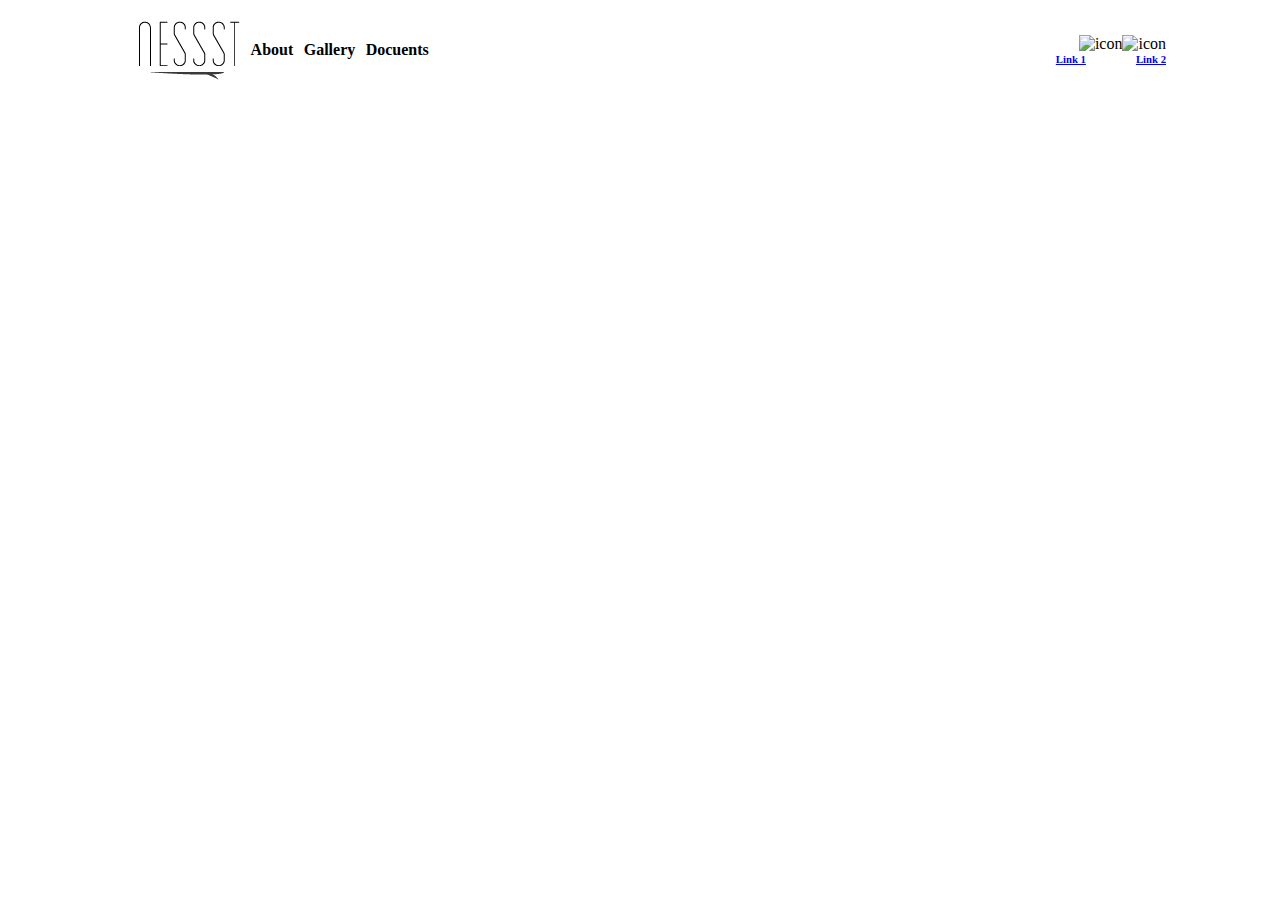
==== index.html @ 623f7c83 "featured picture added" ====
<!DOCTYPE html>
<html lang="en">
<head>
    <meta charset="UTF-8">
    <meta name="viewport" content="width=device-width, initial-scale=1.0">
    <meta http-equiv="X-UA-Compatible" content="ie=edge">
    <title>Project 2</title>
    <link rel="stylesheet" href="stylesheet.css">
    
</head>

<body>
<div class="wrapper">
    <nav>
        <div class="nav">
            <div class="navbar">
                <img src="assets/logo.png" alt="Logo">
                <h4>About</h4>
                <h4>Gallery</h4>
                <h4>Docuents</h4>
            </div>
            <div class="social">
                <div class="icons">
                    <img src="" alt="icon">
                    <img src="" alt="icon">
                </div>
                <div class="sociallinks">
                    <h6 class="links"><a href="#">Link 1</a></h6>
                    <h6 class="links"><a href="#">Link 2</a></h6>
                </div>
            </div>
        </div>
    </nav>

    <!-- End of nav bar-->
    
    <section>
  <img class="feature" src="https://sites.ewu.edu/easternonline/files/2014/10/8023470856_f45ccf8272_k-1024x683.jpg" alt="">
    </section>




    <footer>


    </footer>


</div>
</body>
</html>
---- stylesheet.css ----
* {
    margin: 0;
    background-image: url('https://github.com/zachmeicho/Project-2/blob/master/assets/az_subtle.png?raw=true');
  }
  
  .wrapper {
    width: 90%;
    margin: 0 auto;
  }

  .nav {
    display: flex;
    background-image: url('https://github.com/zachmeicho/Project-2/blob/master/assets/az_subtle.png?raw=true');
    flex-wrap: wrap;
    height: 100px;
    justify-content: space-between;
    align-items: center;
  }

  .social {
      display:flex;
      flex-wrap: wrap;
      width: 300px;
      flex-direction: column;
  }

  .sociallinks {
      display: flex;
      justify-content: flex-end;
  }
  
.icons {
    display:flex;
    justify-content: flex-end;
    margin-right: 50px;
}

  .navbar {
    display: flex;
    justify-content: space-around;
    padding-left: 70px;
    padding-right: 50px;
    width: 300px;
    align-items: center;
  }
  
  
  h6 {
    padding-right: 50px;
  }

  .feature {
    width: 50%;
    display: block;
    margin-left: auto;
    margin-right: auto;
  }
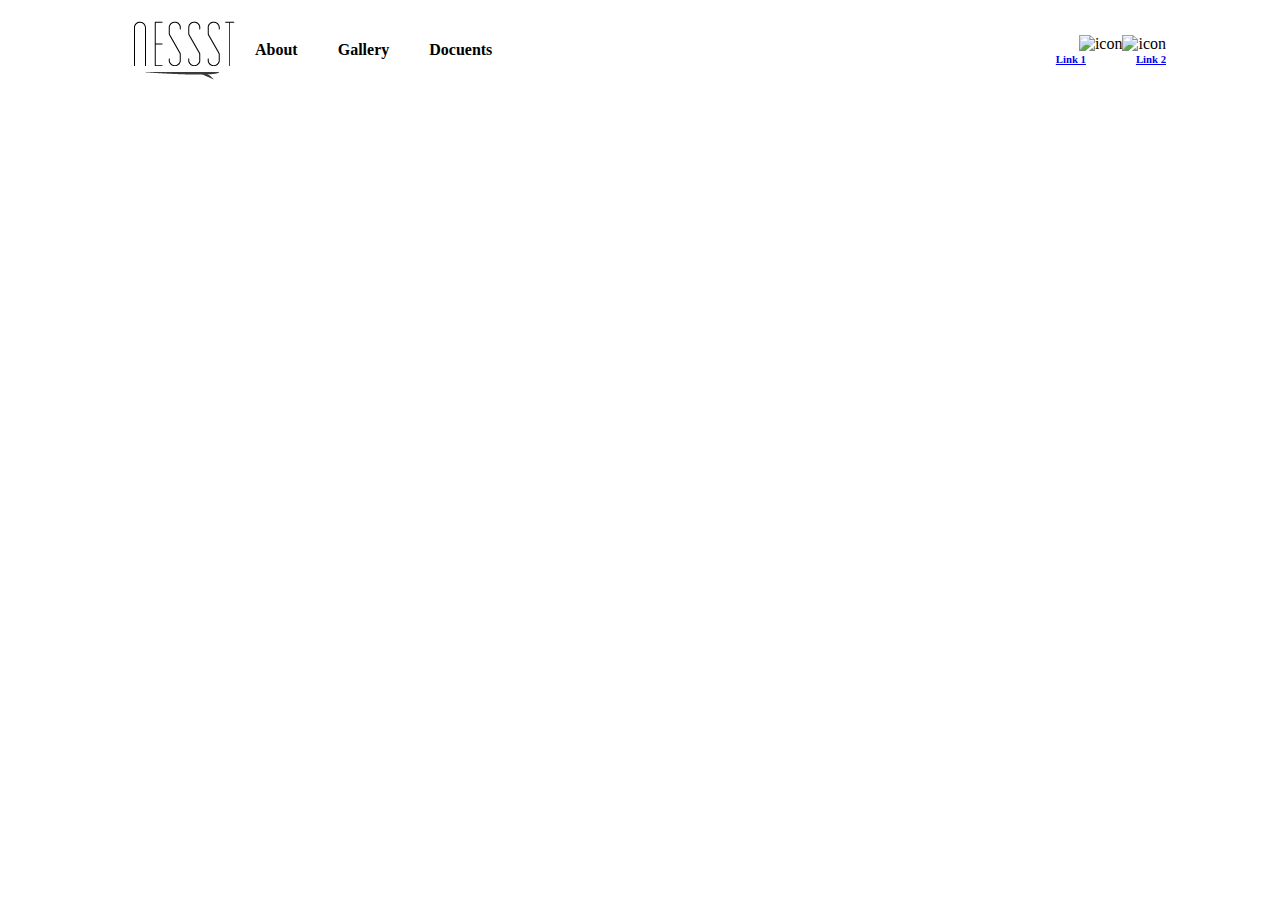
==== commit ad44685e: "with gallery" ====
--- a/index.html
+++ b/index.html
@@ -35,8 +35,38 @@
     <!-- End of nav bar-->
     
     <section>
+
+        <!--section position relative and then put arrows inside at position asolute-->
   <img class="feature" src="https://sites.ewu.edu/easternonline/files/2014/10/8023470856_f45ccf8272_k-1024x683.jpg" alt="">
     </section>
+
+
+    <section class="gallerysection">
+            <div class="gallery">
+              <img class="galleryimg" src="https://sites.ewu.edu/easternonline/files/2014/10/8023470856_f45ccf8272_k-1024x683.jpg" alt="">
+            </div>
+            <div class="gallery">
+              <img class="galleryimg"src="https://sites.ewu.edu/easternonline/files/2014/10/8023470856_f45ccf8272_k-1024x683.jpg" alt="">
+            </div>
+            <div class="gallery">
+              <img class="galleryimg"src="https://sites.ewu.edu/easternonline/files/2014/10/8023470856_f45ccf8272_k-1024x683.jpg" alt="">
+            </div>
+            <div class="gallery">
+              <img class="galleryimg"src="https://sites.ewu.edu/easternonline/files/2014/10/8023470856_f45ccf8272_k-1024x683.jpg" alt="">
+            </div>
+            <div class="gallery">
+              <img class="galleryimg"src="https://sites.ewu.edu/easternonline/files/2014/10/8023470856_f45ccf8272_k-1024x683.jpg" alt="">
+            </div>
+            <div class="gallery">
+              <img class="galleryimg"src="https://sites.ewu.edu/easternonline/files/2014/10/8023470856_f45ccf8272_k-1024x683.jpg" alt="">
+            </div>
+            <div class="gallery">
+              <img class="galleryimg"src="https://sites.ewu.edu/easternonline/files/2014/10/8023470856_f45ccf8272_k-1024x683.jpg" alt="">
+            </div>
+            <div class="gallery">
+              <img class="galleryimg"src="https://sites.ewu.edu/easternonline/files/2014/10/8023470856_f45ccf8272_k-1024x683.jpg" alt="">
+            </div>
+          </section>
 
 
 
--- a/stylesheet.css
+++ b/stylesheet.css
@@ -56,6 +56,24 @@
     margin-right: auto;
   }
   
+  .gallerysection {
+    display: flex;
+    flex-flow: row wrap;
+    justify-content: space-around;
+  }
+  
+  .gallery {
+    width: 20%;
+    margin: 2%
+  }
+  
+  .galleryimg {
+    width: 100%;
+  }
 
+  h4 {
+    text-align: center;
+    margin: 20px;
+  }
   
 
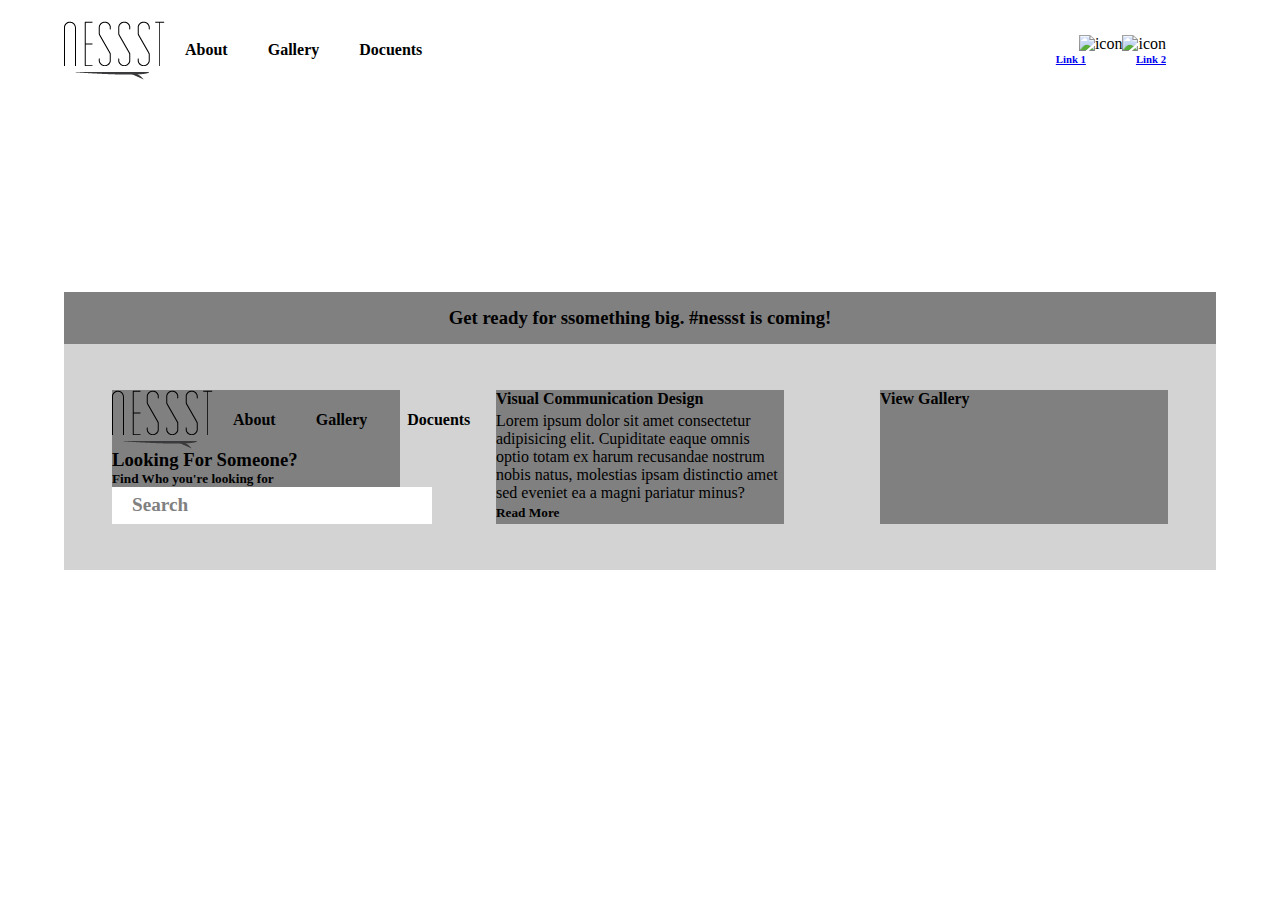
==== commit 191d57ef: "edits" ====
--- a/index.html
+++ b/index.html
@@ -15,9 +15,9 @@
         <div class="nav">
             <div class="navbar">
                 <img src="assets/logo.png" alt="Logo">
-                <h4>About</h4>
-                <h4>Gallery</h4>
-                <h4>Docuents</h4>
+                <h4 class="navcenter">About</h4>
+                <h4 class="navcenter">Gallery</h4>
+                <h4 class="navcenter">Docuents</h4>
             </div>
             <div class="social">
                 <div class="icons">
@@ -42,9 +42,90 @@
 
 
     <section class="gallerysection">
+      <div class="gallery">
+        <img class="galleryimg" src="https://sites.ewu.edu/easternonline/files/2014/10/8023470856_f45ccf8272_k-1024x683.jpg" alt="">
+      </div>
+      <div class="gallery">
+        <img class="galleryimg"src="https://sites.ewu.edu/easternonline/files/2014/10/8023470856_f45ccf8272_k-1024x683.jpg" alt="">
+      </div>
+      <div class="gallery">
+        <img class="galleryimg"src="https://sites.ewu.edu/easternonline/files/2014/10/8023470856_f45ccf8272_k-1024x683.jpg" alt="">
+      </div>
+      <div class="gallery">
+        <img class="galleryimg"src="https://sites.ewu.edu/easternonline/files/2014/10/8023470856_f45ccf8272_k-1024x683.jpg" alt="">
+      </div>
+      <div class="gallery">
+        <img class="galleryimg"src="https://sites.ewu.edu/easternonline/files/2014/10/8023470856_f45ccf8272_k-1024x683.jpg" alt="">
+      </div>
+      <div class="gallery">
+        <img class="galleryimg"src="https://sites.ewu.edu/easternonline/files/2014/10/8023470856_f45ccf8272_k-1024x683.jpg" alt="">
+      </div>
+      <div class="gallery">
+        <img class="galleryimg"src="https://sites.ewu.edu/easternonline/files/2014/10/8023470856_f45ccf8272_k-1024x683.jpg" alt="">
+      </div>
+      <div class="gallery">
+        <img class="galleryimg"src="https://sites.ewu.edu/easternonline/files/2014/10/8023470856_f45ccf8272_k-1024x683.jpg" alt="">
+      </div>
+      <div class="gallery">
+        <img class="galleryimg"src="https://sites.ewu.edu/easternonline/files/2014/10/8023470856_f45ccf8272_k-1024x683.jpg" alt="">
+      </div>
+      <div class="gallery">
+        <img class="galleryimg"src="https://sites.ewu.edu/easternonline/files/2014/10/8023470856_f45ccf8272_k-1024x683.jpg" alt="">
+      </div>
+      <div class="gallery">
+        <img class="galleryimg"src="https://sites.ewu.edu/easternonline/files/2014/10/8023470856_f45ccf8272_k-1024x683.jpg" alt="">
+      </div>
+      <div class="gallery">
+        <img class="galleryimg"src="https://sites.ewu.edu/easternonline/files/2014/10/8023470856_f45ccf8272_k-1024x683.jpg" alt="">
+      </div>
+    </section>
+    
+    
+    <section>
+      <h3 class="footerbanner">Get ready for ssomething big. #nessst is coming!</h3>
+    </section>
+    
+    
+    <footer>
+      <div class="footerthirds">
+        <div class="navbar">
+            <img src="assets/logo.png" alt="Logo">
+            <h4 class="navcenter">About</h4>
+            <h4 class="navcenter">Gallery</h4>
+            <h4 class="navcenter">Docuents</h4>
+        </div>
+        <h3 class="width">Looking For Someone?</h3>
+        <h5>Find Who you're looking for</h5>
+        <div>
+          <h5 class="search">Search</h5>
+        </div>
+        <!-- search bar -->
+      </div>
+      
+      <div class="footerthirds">
+        <h4>Visual Communication Design</h4>
+        <p>Lorem ipsum dolor sit amet consectetur adipisicing elit. Cupiditate eaque omnis optio totam ex harum recusandae nostrum nobis natus, molestias ipsam distinctio amet sed eveniet ea a magni pariatur minus?</p>
+        <h5>Read More</h5>
+      </div>
+      
+      <div class="footerthirds">
+        <h4>View Gallery</h4>
+          <div class="footergallery">       
             <div class="gallery">
-              <img class="galleryimg" src="https://sites.ewu.edu/easternonline/files/2014/10/8023470856_f45ccf8272_k-1024x683.jpg" alt="">
-            </div>
+              <img class="galleryimg"src="https://sites.ewu.edu/easternonline/files/2014/10/8023470856_f45ccf8272_k-1024x683.jpg" alt="">
+            </div>        
+            <div class="gallery">
+              <img class="galleryimg"src="https://sites.ewu.edu/easternonline/files/2014/10/8023470856_f45ccf8272_k-1024x683.jpg" alt="">
+            </div>        
+            <div class="gallery">
+              <img class="galleryimg"src="https://sites.ewu.edu/easternonline/files/2014/10/8023470856_f45ccf8272_k-1024x683.jpg" alt="">
+            </div>        
+            <div class="gallery">
+              <img class="galleryimg"src="https://sites.ewu.edu/easternonline/files/2014/10/8023470856_f45ccf8272_k-1024x683.jpg" alt="">
+            </div>       
+            <div class="gallery">
+              <img class="galleryimg"src="https://sites.ewu.edu/easternonline/files/2014/10/8023470856_f45ccf8272_k-1024x683.jpg" alt="">
+            </div>        
             <div class="gallery">
               <img class="galleryimg"src="https://sites.ewu.edu/easternonline/files/2014/10/8023470856_f45ccf8272_k-1024x683.jpg" alt="">
             </div>
@@ -54,26 +135,8 @@
             <div class="gallery">
               <img class="galleryimg"src="https://sites.ewu.edu/easternonline/files/2014/10/8023470856_f45ccf8272_k-1024x683.jpg" alt="">
             </div>
-            <div class="gallery">
-              <img class="galleryimg"src="https://sites.ewu.edu/easternonline/files/2014/10/8023470856_f45ccf8272_k-1024x683.jpg" alt="">
-            </div>
-            <div class="gallery">
-              <img class="galleryimg"src="https://sites.ewu.edu/easternonline/files/2014/10/8023470856_f45ccf8272_k-1024x683.jpg" alt="">
-            </div>
-            <div class="gallery">
-              <img class="galleryimg"src="https://sites.ewu.edu/easternonline/files/2014/10/8023470856_f45ccf8272_k-1024x683.jpg" alt="">
-            </div>
-            <div class="gallery">
-              <img class="galleryimg"src="https://sites.ewu.edu/easternonline/files/2014/10/8023470856_f45ccf8272_k-1024x683.jpg" alt="">
-            </div>
-          </section>
-
-
-
-
-    <footer>
-
-
+        </div>
+      </div>
     </footer>
 
 
--- a/stylesheet.css
+++ b/stylesheet.css
@@ -71,9 +71,65 @@
     width: 100%;
   }
 
-  h4 {
+  .navcenter {
     text-align: center;
     margin: 20px;
   }
   
-
+  .footerbanner {
+    text-align: center;
+    background-image: url('https://github.com/zachmeicho/Project-2/blob/master/assets/az_subtle.png?raw=true');
+    background-color: grey;
+    background-blend-mode: multiply;
+    margin: 0;
+    padding: 15px 0px;
+    
+  }
+  
+  
+  footer {
+    display: flex;
+    flex-flow: row wrap;
+    justify-content: space-around;
+    background-image: url('https://github.com/zachmeicho/Project-2/blob/master/assets/az_subtle.png?raw=true');
+    background-color: lightgrey;
+    background-blend-mode: multiply;
+  }
+  
+  .footerthirds {
+    display: flex;
+    flex-flow: row wrap;
+    justify-content: flex-start;
+    width: 25%;
+    margin: 4%;
+    background-color: grey;
+  }
+  
+  .footergallery {
+    display: flex;
+    flex-flow: row wrap;
+    justify-content: space-around;
+  }
+  
+  .navbar {
+      display: flex;
+      justify-content: space-around;
+      padding-left: 0px;
+      padding-right: 0px;
+      width: 300px;
+      align-items: center;
+    }
+  
+  .search {
+    font-size: 1.2em;
+    color: grey;
+    height: 30px;
+    width: 300px;
+    padding-top: 7px;
+    padding-left: 20px;
+    background-color: white;
+  }
+  
+  .width {
+    width: 500px;
+  }
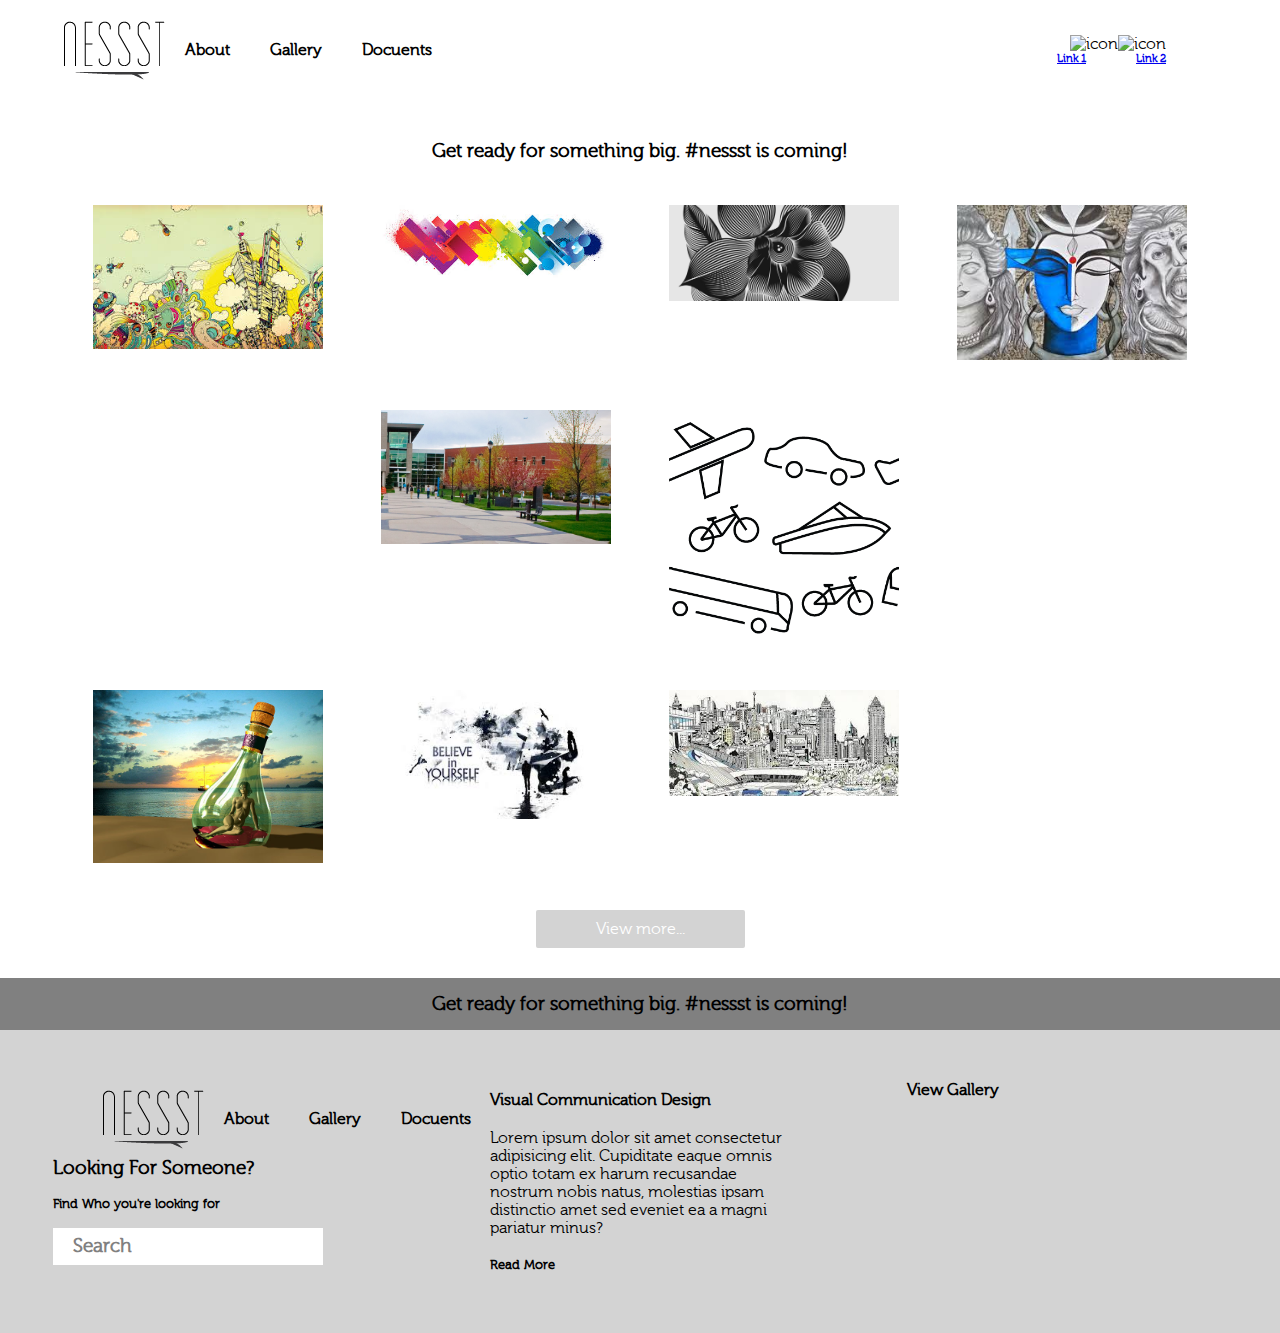
==== commit 937ae912: "added photos" ====
--- a/index.html
+++ b/index.html
@@ -40,62 +40,71 @@
   <img class="feature" src="https://sites.ewu.edu/easternonline/files/2014/10/8023470856_f45ccf8272_k-1024x683.jpg" alt="">
     </section>
 
+    <section>
+        <h3 class="featurebanner">Get ready for something big. #nessst is coming!</h3>
+      </section>
+
+
 
     <section class="gallerysection">
       <div class="gallery">
-        <img class="galleryimg" src="https://sites.ewu.edu/easternonline/files/2014/10/8023470856_f45ccf8272_k-1024x683.jpg" alt="">
+        <img class="galleryimg" src="assets/images.jpeg" alt="">
       </div>
       <div class="gallery">
-        <img class="galleryimg"src="https://sites.ewu.edu/easternonline/files/2014/10/8023470856_f45ccf8272_k-1024x683.jpg" alt="">
+        <img class="galleryimg"src="assets/1.jpeg" alt="">
       </div>
       <div class="gallery">
-        <img class="galleryimg"src="https://sites.ewu.edu/easternonline/files/2014/10/8023470856_f45ccf8272_k-1024x683.jpg" alt="">
+        <img class="galleryimg"src="assets/2.jpg" alt="">
       </div>
       <div class="gallery">
-        <img class="galleryimg"src="https://sites.ewu.edu/easternonline/files/2014/10/8023470856_f45ccf8272_k-1024x683.jpg" alt="">
+        <img class="galleryimg"src="assets/7.jpeg" alt="">
       </div>
       <div class="gallery">
-        <img class="galleryimg"src="https://sites.ewu.edu/easternonline/files/2014/10/8023470856_f45ccf8272_k-1024x683.jpg" alt="">
+        <img class="galleryimg"src="assets/1b.pdf" alt="">
       </div>
       <div class="gallery">
-        <img class="galleryimg"src="https://sites.ewu.edu/easternonline/files/2014/10/8023470856_f45ccf8272_k-1024x683.jpg" alt="">
+        <img class="galleryimg"src="assets/4.jpg" alt="">
       </div>
       <div class="gallery">
-        <img class="galleryimg"src="https://sites.ewu.edu/easternonline/files/2014/10/8023470856_f45ccf8272_k-1024x683.jpg" alt="">
+        <img class="galleryimg"src="assets/1a.png" alt="">
       </div>
       <div class="gallery">
-        <img class="galleryimg"src="https://sites.ewu.edu/easternonline/files/2014/10/8023470856_f45ccf8272_k-1024x683.jpg" alt="">
+        <img class="galleryimg"src="assets/1c.pdf" alt="">
       </div>
       <div class="gallery">
-        <img class="galleryimg"src="https://sites.ewu.edu/easternonline/files/2014/10/8023470856_f45ccf8272_k-1024x683.jpg" alt="">
+        <img class="galleryimg"src="assets/9.jpg" alt="">
       </div>
       <div class="gallery">
-        <img class="galleryimg"src="https://sites.ewu.edu/easternonline/files/2014/10/8023470856_f45ccf8272_k-1024x683.jpg" alt="">
+        <img class="galleryimg"src="assets/6.jpeg" alt="">
       </div>
       <div class="gallery">
-        <img class="galleryimg"src="https://sites.ewu.edu/easternonline/files/2014/10/8023470856_f45ccf8272_k-1024x683.jpg" alt="">
+        <img class="galleryimg"src="assets/8.jpeg" alt="">
       </div>
       <div class="gallery">
-        <img class="galleryimg"src="https://sites.ewu.edu/easternonline/files/2014/10/8023470856_f45ccf8272_k-1024x683.jpg" alt="">
+        <img class="galleryimg"src="assets/1e.jpg" alt="">
       </div>
     </section>
-    
-    
+  </div>
+
+  <div class="centerbutton">
+  <a class="button" href="#">View more...</a>
+  </div>
+
     <section>
-      <h3 class="footerbanner">Get ready for ssomething big. #nessst is coming!</h3>
+      <h3 class="footerbanner">Get ready for something big. #nessst is coming!</h3>
     </section>
     
     
     <footer>
       <div class="footerthirds">
-        <div class="navbar">
-            <img src="assets/logo.png" alt="Logo">
-            <h4 class="navcenter">About</h4>
-            <h4 class="navcenter">Gallery</h4>
-            <h4 class="navcenter">Docuents</h4>
+        <div class="greybackground footernavbar">
+            <img src="assets/logo.png" alt="Logo" class="greybackground">
+            <h4 class="navcenter greybackground">About</h4>
+            <h4 class="navcenter greybackground">Gallery</h4>
+            <h4 class="navcenter greybackground">Docuents</h4>
         </div>
-        <h3 class="width">Looking For Someone?</h3>
-        <h5>Find Who you're looking for</h5>
+        <h3 class="width greybackground" >Looking For Someone?</h3>
+        <h5 class="greybackground">Find Who you're looking for</h5>
         <div>
           <h5 class="search">Search</h5>
         </div>
@@ -103,42 +112,42 @@
       </div>
       
       <div class="footerthirds">
-        <h4>Visual Communication Design</h4>
-        <p>Lorem ipsum dolor sit amet consectetur adipisicing elit. Cupiditate eaque omnis optio totam ex harum recusandae nostrum nobis natus, molestias ipsam distinctio amet sed eveniet ea a magni pariatur minus?</p>
-        <h5>Read More</h5>
+        <h4 class="greybackground footerspace">Visual Communication Design</h4>
+        <p class="greybackground footerspace">Lorem ipsum dolor sit amet consectetur adipisicing elit. Cupiditate eaque omnis optio totam ex harum recusandae nostrum nobis natus, molestias ipsam distinctio amet sed eveniet ea a magni pariatur minus?</p>
+        <h5 class="greybackground footerspace">Read More</h5>
       </div>
       
       <div class="footerthirds">
-        <h4>View Gallery</h4>
-          <div class="footergallery">       
-            <div class="gallery">
+        <h4 class="greybackground">View Gallery</h4>
+          <div class="footergallery greybackground">       
+            <div class="gallery greybackground">
               <img class="galleryimg"src="https://sites.ewu.edu/easternonline/files/2014/10/8023470856_f45ccf8272_k-1024x683.jpg" alt="">
             </div>        
-            <div class="gallery">
+            <div class="gallery greybackground">
               <img class="galleryimg"src="https://sites.ewu.edu/easternonline/files/2014/10/8023470856_f45ccf8272_k-1024x683.jpg" alt="">
             </div>        
-            <div class="gallery">
+            <div class="gallery greybackground">
               <img class="galleryimg"src="https://sites.ewu.edu/easternonline/files/2014/10/8023470856_f45ccf8272_k-1024x683.jpg" alt="">
             </div>        
-            <div class="gallery">
+            <div class="gallery greybackground">
               <img class="galleryimg"src="https://sites.ewu.edu/easternonline/files/2014/10/8023470856_f45ccf8272_k-1024x683.jpg" alt="">
             </div>       
-            <div class="gallery">
+            <div class="gallery greybackground">
               <img class="galleryimg"src="https://sites.ewu.edu/easternonline/files/2014/10/8023470856_f45ccf8272_k-1024x683.jpg" alt="">
             </div>        
-            <div class="gallery">
+            <div class="gallery greybackground">
               <img class="galleryimg"src="https://sites.ewu.edu/easternonline/files/2014/10/8023470856_f45ccf8272_k-1024x683.jpg" alt="">
             </div>
-            <div class="gallery">
+            <div class="gallery greybackground">
               <img class="galleryimg"src="https://sites.ewu.edu/easternonline/files/2014/10/8023470856_f45ccf8272_k-1024x683.jpg" alt="">
             </div>
-            <div class="gallery">
+            <div class="gallery greybackground">
               <img class="galleryimg"src="https://sites.ewu.edu/easternonline/files/2014/10/8023470856_f45ccf8272_k-1024x683.jpg" alt="">
             </div>
         </div>
       </div>
     </footer>
-
+    
 
 </div>
 </body>
--- a/stylesheet.css
+++ b/stylesheet.css
@@ -1,7 +1,17 @@
 * {
     margin: 0;
     background-image: url('https://github.com/zachmeicho/Project-2/blob/master/assets/az_subtle.png?raw=true');
-  }
+    font-family: 'Museo', serif;
+  }
+
+  @font-face {
+    font-family: 'Museo';
+    src: url("assets/fonts/museo/museo-300-webfont.eot");
+    src: 
+    url("assets/museo/museo-300-webfont.woff") format("woff"),
+    url("assets/museo/museo-300-webfont.ttf") format("truetype"),
+    url("assets/museo/museo-300-webfont.svg#filename") format("svg");
+    }
   
   .wrapper {
     width: 90%;
@@ -40,10 +50,9 @@
     justify-content: space-around;
     padding-left: 70px;
     padding-right: 50px;
-    width: 300px;
+    width: 500px;
     align-items: center;
   }
-  
   
   h6 {
     padding-right: 50px;
@@ -55,6 +64,12 @@
     margin-left: auto;
     margin-right: auto;
   }
+
+  .featurebanner {
+    text-align: center;
+    margin-top: 40px;
+    margin-bottom: 20px;
+  }
   
   .gallerysection {
     display: flex;
@@ -76,6 +91,42 @@
     margin: 20px;
   }
   
+  .gallerysection {
+    display: flex;
+    flex-flow: row wrap;
+    justify-content: space-around;
+  }
+  
+  .galleryimg {
+    width: 100%;
+  }
+  
+  .gallery {
+    width: 20%;
+    margin: 2%;
+  }
+
+  .button {
+    background-image: url('https://github.com/zachmeicho/Project-2/blob/master/assets/az_subtle.png?raw=true');
+    background-color: lightgrey;
+    background-blend-mode: multiply;
+    padding: 10px 60px;
+    text-align: center;
+    text-decoration: none;
+    color: white;
+    border-radius: 2px;
+  }
+  
+  .button:hover {
+    color: black;
+  }
+
+  .centerbutton {
+    text-align: center;
+    margin-top: 30px;
+    margin-bottom:40px;
+  }
+  
   .footerbanner {
     text-align: center;
     background-image: url('https://github.com/zachmeicho/Project-2/blob/master/assets/az_subtle.png?raw=true');
@@ -102,7 +153,9 @@
     justify-content: flex-start;
     width: 25%;
     margin: 4%;
-    background-color: grey;
+    background-image: url('https://github.com/zachmeicho/Project-2/blob/master/assets/az_subtle.png?raw=true');
+    background-color: lightgrey;
+    background-blend-mode: multiply;
   }
   
   .footergallery {
@@ -124,7 +177,7 @@
     font-size: 1.2em;
     color: grey;
     height: 30px;
-    width: 300px;
+    width: 250px;
     padding-top: 7px;
     padding-left: 20px;
     background-color: white;
@@ -133,3 +186,23 @@
   .width {
     width: 500px;
   }
+
+  .greybackground {
+    background-image: url('https://github.com/zachmeicho/Project-2/blob/master/assets/az_subtle.png?raw=true');
+    background-color: lightgrey;
+    background-blend-mode: multiply;
+  }
+
+  .footernavbar {
+    margin-left: 50px;
+    display: flex;
+    justify-content: space-around;
+    padding-left: 0px;
+    padding-right: 0px;
+    width: 210px;
+    align-items: center;
+  }
+
+  .footerspace {
+    margin: 10px 10px;
+  }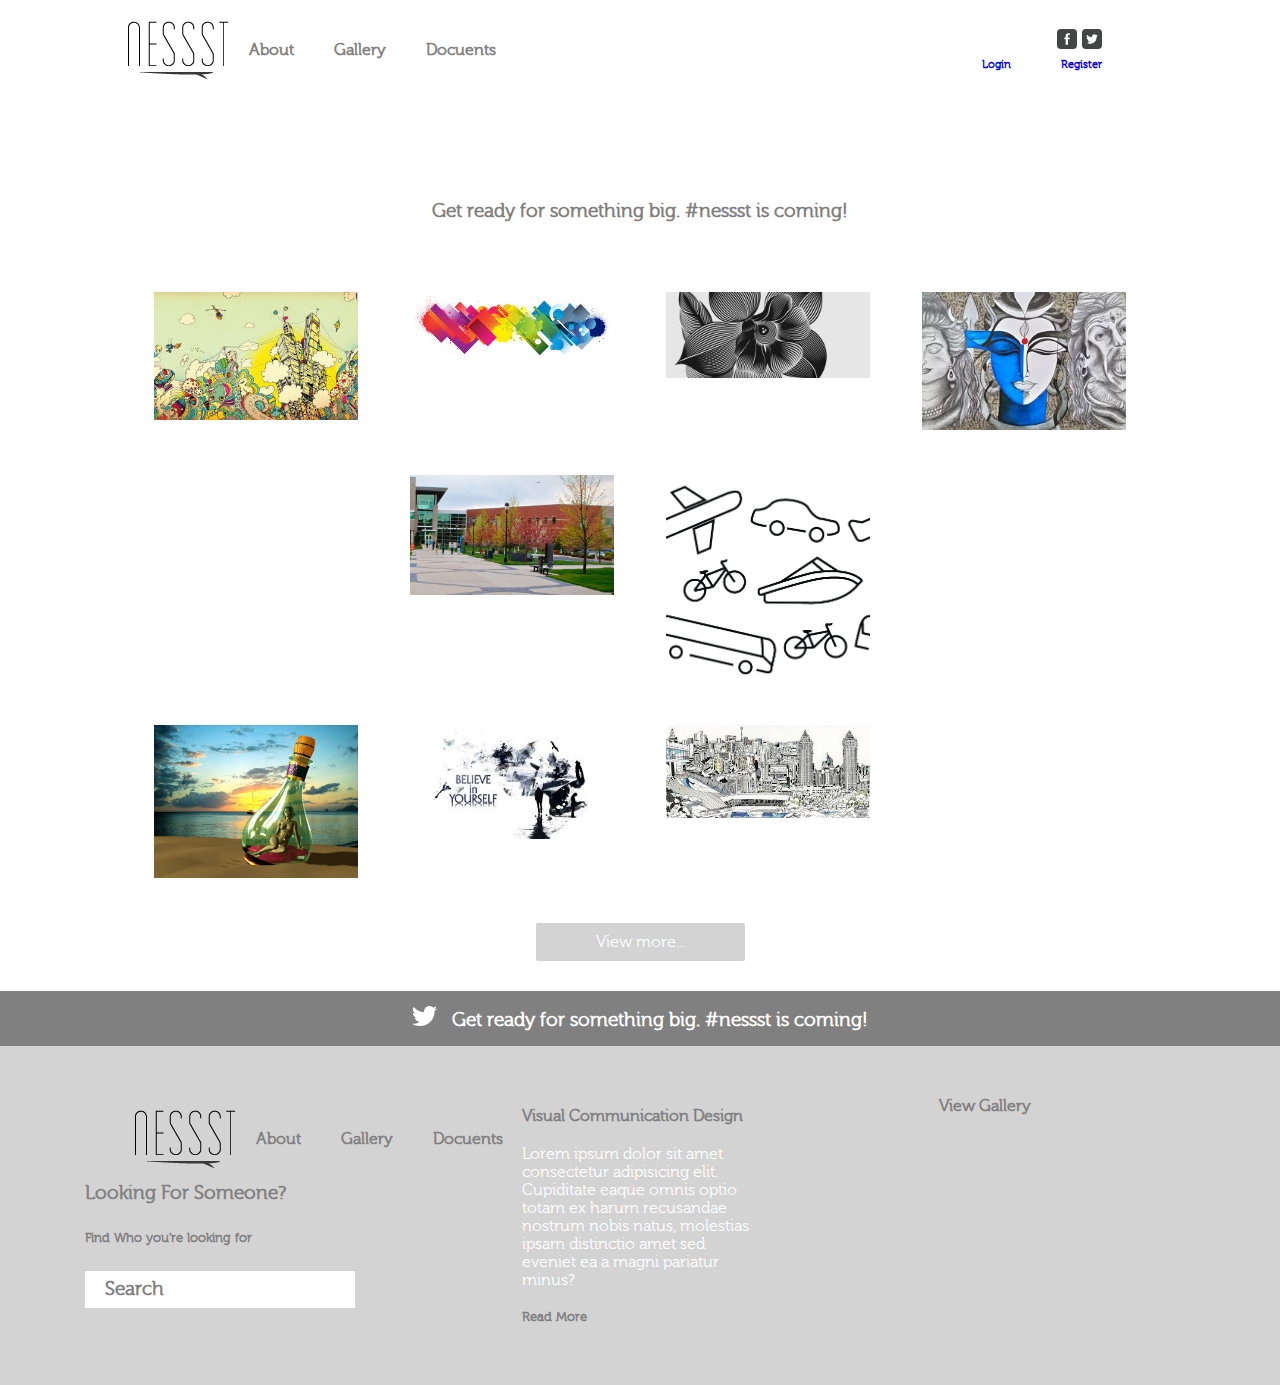
==== commit 3cecf1d5: "almost done" ====
--- a/index.html
+++ b/index.html
@@ -21,12 +21,12 @@
             </div>
             <div class="social">
                 <div class="icons">
-                    <img src="" alt="icon">
-                    <img src="" alt="icon">
+                    <img src="assets/facebook.png" alt="icon" class="size spaceright">
+                    <img src="assets/twitter.png" alt="icon" class="size">
                 </div>
                 <div class="sociallinks">
-                    <h6 class="links"><a href="#">Link 1</a></h6>
-                    <h6 class="links"><a href="#">Link 2</a></h6>
+                    <h6 class="links"><a href="#">Login</a></h6>
+                    <h6 class="links"><a href="#">Register</a></h6>
                 </div>
             </div>
         </div>
@@ -87,11 +87,11 @@
   </div>
 
   <div class="centerbutton">
-  <a class="button" href="#">View more...</a>
+  <a class="button" href="#" style="color:white">View more...</a>
   </div>
 
     <section>
-      <h3 class="footerbanner">Get ready for something big. #nessst is coming!</h3>
+      <h3 class="footerbanner"> <img src="assets/bird.png" alt="" class="darkgreybackground">Get ready for something big. #nessst is coming!</h3>
     </section>
     
     
@@ -113,7 +113,7 @@
       
       <div class="footerthirds">
         <h4 class="greybackground footerspace">Visual Communication Design</h4>
-        <p class="greybackground footerspace">Lorem ipsum dolor sit amet consectetur adipisicing elit. Cupiditate eaque omnis optio totam ex harum recusandae nostrum nobis natus, molestias ipsam distinctio amet sed eveniet ea a magni pariatur minus?</p>
+        <p class="greybackground footerspace white">Lorem ipsum dolor sit amet consectetur adipisicing elit. Cupiditate eaque omnis optio totam ex harum recusandae nostrum nobis natus, molestias ipsam distinctio amet sed eveniet ea a magni pariatur minus?</p>
         <h5 class="greybackground footerspace">Read More</h5>
       </div>
       
--- a/stylesheet.css
+++ b/stylesheet.css
@@ -14,7 +14,7 @@
     }
   
   .wrapper {
-    width: 90%;
+    width: 80%;
     margin: 0 auto;
   }
 
@@ -34,6 +34,16 @@
       flex-direction: column;
   }
 
+.size {
+  height: 20px;
+  margin-bottom: 10px;
+  border-radius: 4px;
+}
+
+.spaceright {
+  margin-right: 5px;
+}
+
   .sociallinks {
       display: flex;
       justify-content: flex-end;
@@ -43,6 +53,15 @@
     display:flex;
     justify-content: flex-end;
     margin-right: 50px;
+}
+
+a {
+  text-decoration: none;
+}
+
+a:visited {
+  text-decoration: none;
+  color: grey;
 }
 
   .navbar {
@@ -63,12 +82,13 @@
     display: block;
     margin-left: auto;
     margin-right: auto;
+    margin-top: 20px;
   }
 
   .featurebanner {
     text-align: center;
-    margin-top: 40px;
-    margin-bottom: 20px;
+    margin-top: 80px;
+    margin-bottom: 50px;
   }
   
   .gallerysection {
@@ -134,7 +154,7 @@
     background-blend-mode: multiply;
     margin: 0;
     padding: 15px 0px;
-    
+    color: white;
   }
   
   
@@ -151,7 +171,7 @@
     display: flex;
     flex-flow: row wrap;
     justify-content: flex-start;
-    width: 25%;
+    width: 20%;
     margin: 4%;
     background-image: url('https://github.com/zachmeicho/Project-2/blob/master/assets/az_subtle.png?raw=true');
     background-color: lightgrey;
@@ -193,6 +213,14 @@
     background-blend-mode: multiply;
   }
 
+  .darkgreybackground {
+    background-image: url('https://github.com/zachmeicho/Project-2/blob/master/assets/az_subtle.png?raw=true');
+    background-color: grey;
+    background-blend-mode: multiply;
+    height: 20px;
+    padding-right: 15px;
+  }
+
   .footernavbar {
     margin-left: 50px;
     display: flex;
@@ -205,4 +233,12 @@
 
   .footerspace {
     margin: 10px 10px;
+  }
+
+  .white {
+    color:white;
+  }
+
+  h1, h2, h3, h4, h5, h6 {
+    color: grey;
   }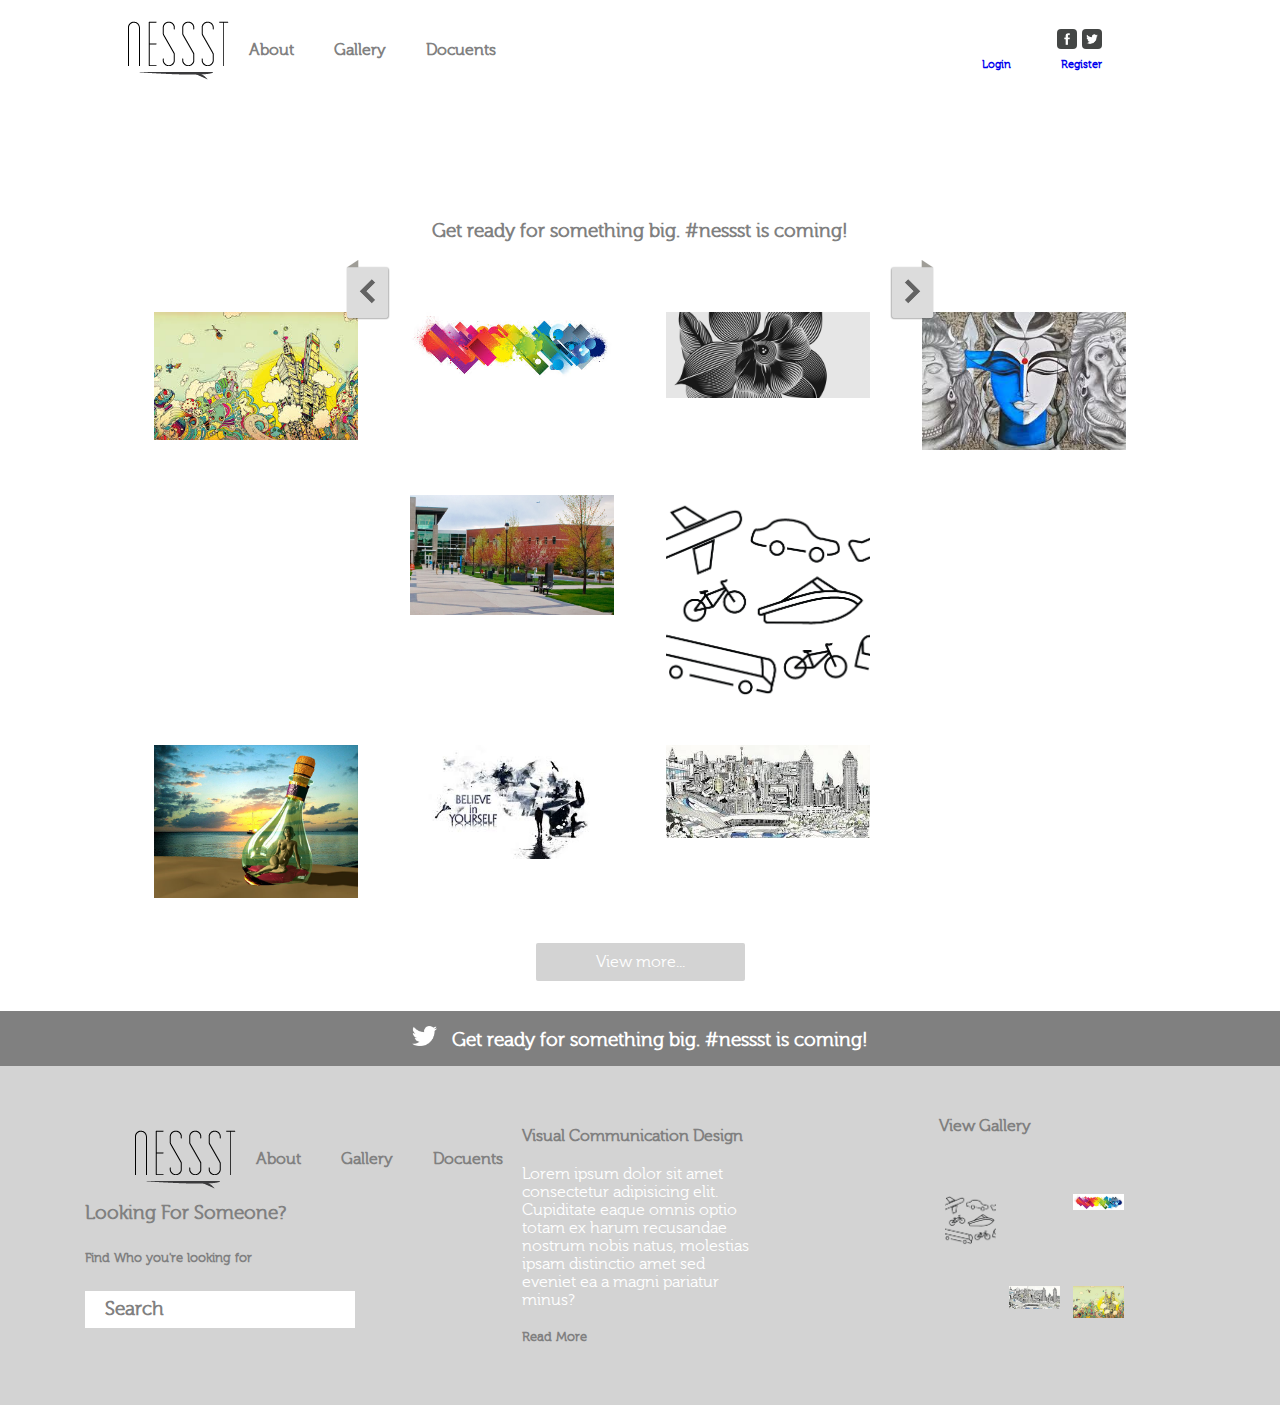
==== commit d57ad816: "words" ====
--- a/index.html
+++ b/index.html
@@ -11,6 +11,7 @@
 
 <body>
 <div class="wrapper">
+
     <nav>
         <div class="nav">
             <div class="navbar">
@@ -34,11 +35,19 @@
 
     <!-- End of nav bar-->
     
-    <section>
+    <section class="">
 
-        <!--section position relative and then put arrows inside at position asolute-->
-  <img class="feature" src="https://sites.ewu.edu/easternonline/files/2014/10/8023470856_f45ccf8272_k-1024x683.jpg" alt="">
-    </section>
+      <!--section position relative and then put arrows inside at position asolute-->
+
+
+
+  <img class="feature positionrelative" src="https://sites.ewu.edu/easternonline/files/2014/10/8023470856_f45ccf8272_k-1024x683.jpg" alt="">
+    
+  <img src="assets/left arrow.png" alt="" class="positionabsolute1">
+  <img src="assets/right arrow.png" alt="" class="positionabsolute2">
+
+
+</section>
 
     <section>
         <h3 class="featurebanner">Get ready for something big. #nessst is coming!</h3>
@@ -121,28 +130,28 @@
         <h4 class="greybackground">View Gallery</h4>
           <div class="footergallery greybackground">       
             <div class="gallery greybackground">
-              <img class="galleryimg"src="https://sites.ewu.edu/easternonline/files/2014/10/8023470856_f45ccf8272_k-1024x683.jpg" alt="">
+              <img class="galleryimg"src="assets/1a.png" alt="">
             </div>        
             <div class="gallery greybackground">
-              <img class="galleryimg"src="https://sites.ewu.edu/easternonline/files/2014/10/8023470856_f45ccf8272_k-1024x683.jpg" alt="">
+              <img class="galleryimg"src="assets/1c.pdf" alt="">
             </div>        
             <div class="gallery greybackground">
-              <img class="galleryimg"src="https://sites.ewu.edu/easternonline/files/2014/10/8023470856_f45ccf8272_k-1024x683.jpg" alt="">
+              <img class="galleryimg"src="assets/1.jpeg" alt="">
             </div>        
             <div class="gallery greybackground">
               <img class="galleryimg"src="https://sites.ewu.edu/easternonline/files/2014/10/8023470856_f45ccf8272_k-1024x683.jpg" alt="">
             </div>       
             <div class="gallery greybackground">
-              <img class="galleryimg"src="https://sites.ewu.edu/easternonline/files/2014/10/8023470856_f45ccf8272_k-1024x683.jpg" alt="">
+              <img class="galleryimg"src="assets/1b.pdf" alt="">
             </div>        
             <div class="gallery greybackground">
-              <img class="galleryimg"src="https://sites.ewu.edu/easternonline/files/2014/10/8023470856_f45ccf8272_k-1024x683.jpg" alt="">
+              <img class="galleryimg"src="assets/8.jpeg" alt="">
             </div>
             <div class="gallery greybackground">
-              <img class="galleryimg"src="https://sites.ewu.edu/easternonline/files/2014/10/8023470856_f45ccf8272_k-1024x683.jpg" alt="">
+              <img class="galleryimg"src="assets/images.jpeg" alt="">
             </div>
             <div class="gallery greybackground">
-              <img class="galleryimg"src="https://sites.ewu.edu/easternonline/files/2014/10/8023470856_f45ccf8272_k-1024x683.jpg" alt="">
+              <img class="galleryimg"src="assets/1e.jpg" alt="">
             </div>
         </div>
       </div>
--- a/stylesheet.css
+++ b/stylesheet.css
@@ -83,6 +83,25 @@
     margin-left: auto;
     margin-right: auto;
     margin-top: 20px;
+    border: 10px solid white;
+  }
+
+  .positionrelative {
+    position: relative;
+  }
+
+  .positionabsolute1 {
+    position: absolute;
+    height: 60px;
+    top: 260px;
+    right: 890px;
+  }
+
+  .positionabsolute2 {
+    position: absolute;
+    height: 60px;
+    left: 890px;
+    top: 260px;
   }
 
   .featurebanner {
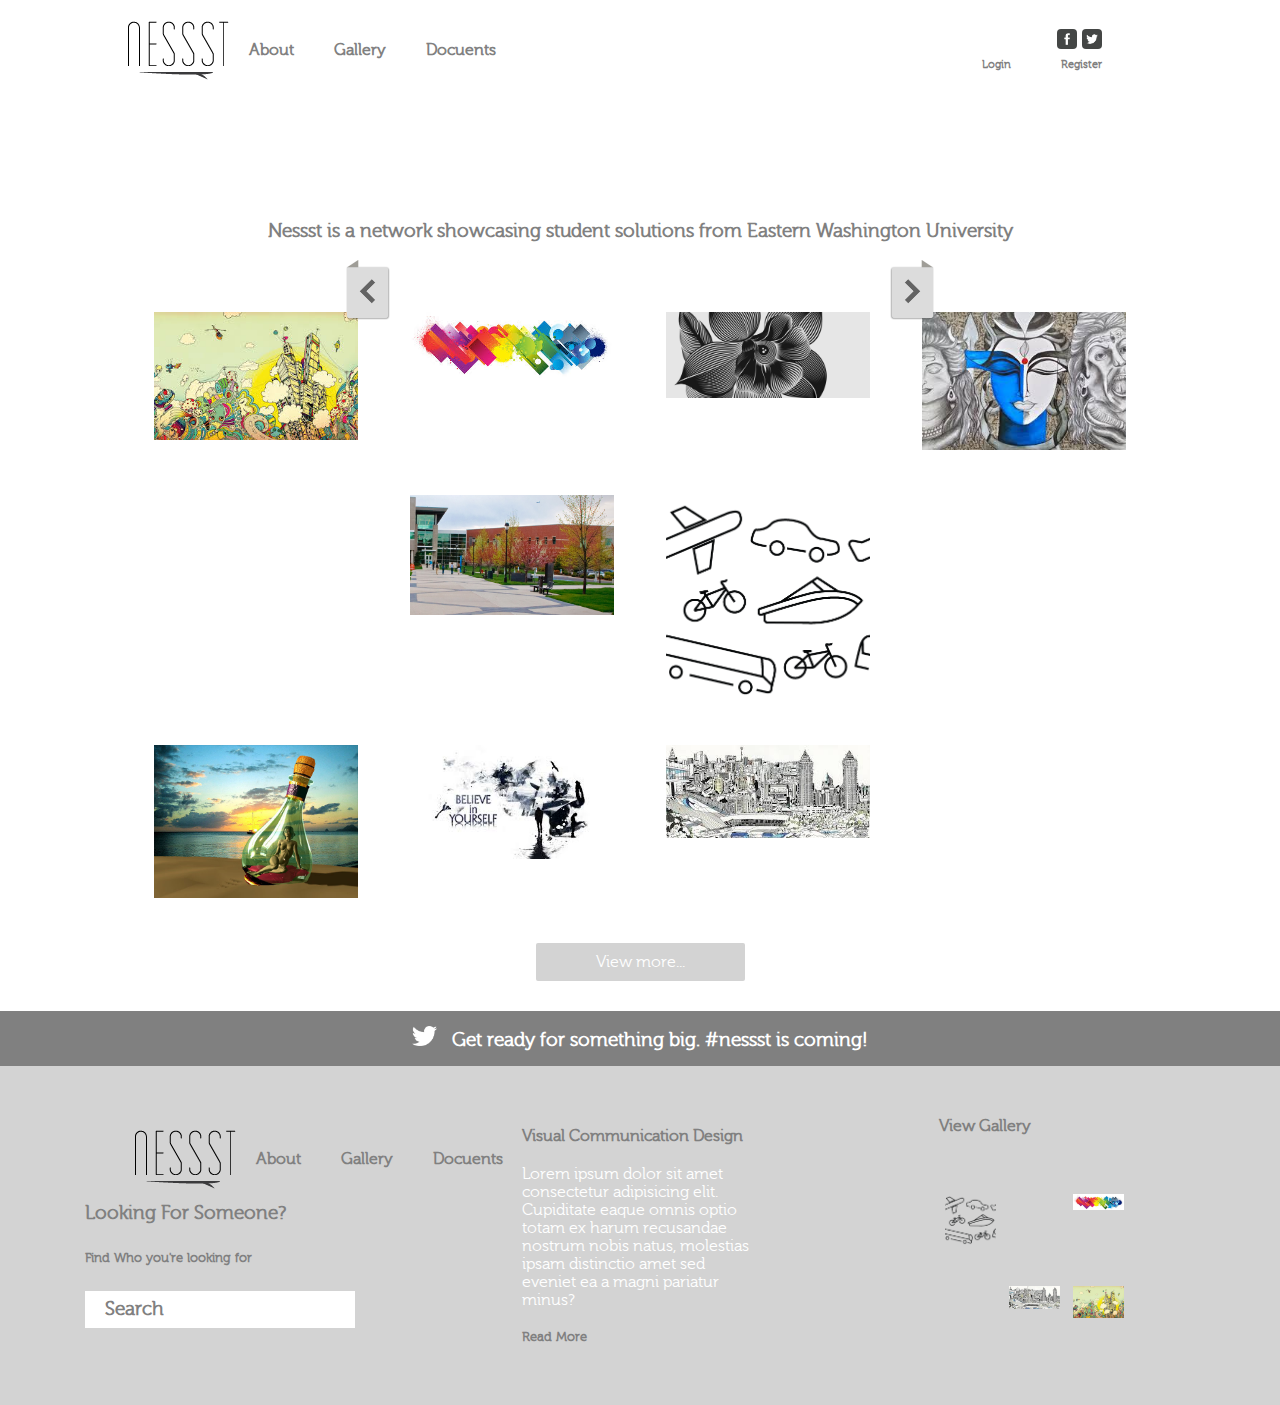
==== commit 477a1c5a: "ya" ====
--- a/index.html
+++ b/index.html
@@ -50,7 +50,7 @@
 </section>
 
     <section>
-        <h3 class="featurebanner">Get ready for something big. #nessst is coming!</h3>
+        <h3 class="featurebanner">Nessst is a network showcasing student solutions from Eastern Washington University</h3>
       </section>
 
 
--- a/stylesheet.css
+++ b/stylesheet.css
@@ -57,6 +57,7 @@
 
 a {
   text-decoration: none;
+  color: grey;
 }
 
 a:visited {
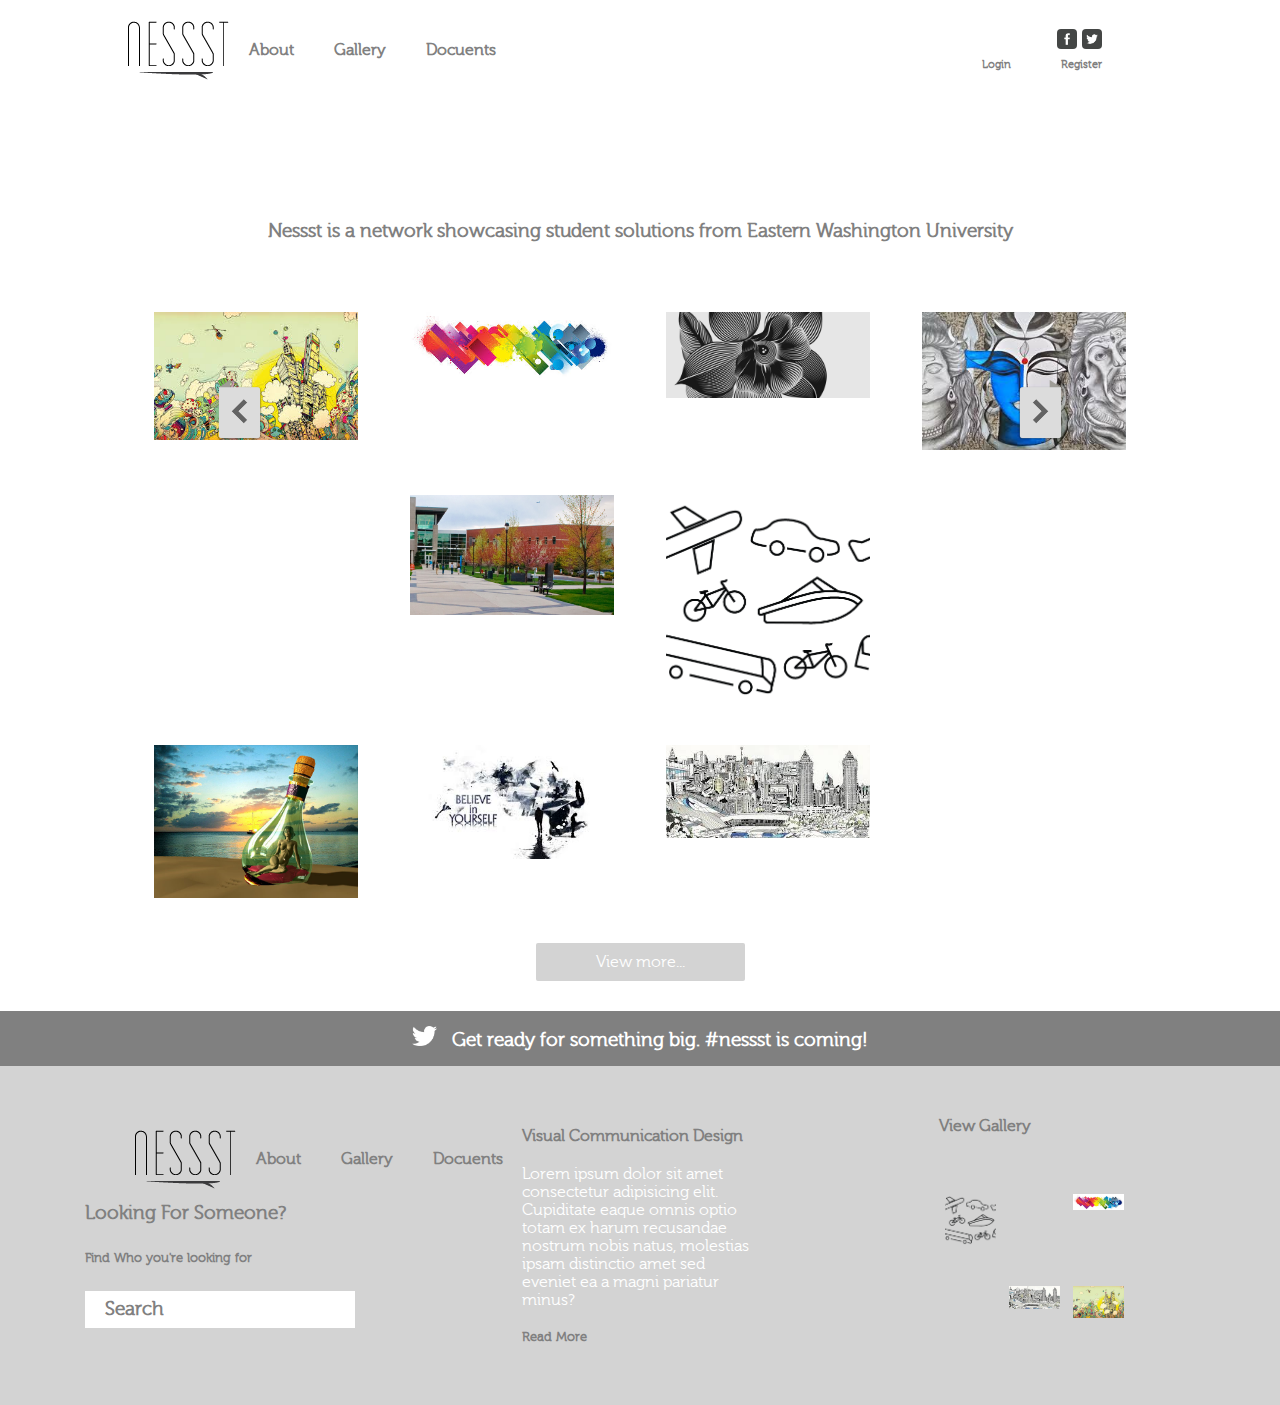
==== commit 15a7e322: "finished" ====
--- a/index.html
+++ b/index.html
@@ -26,28 +26,21 @@
                     <img src="assets/twitter.png" alt="icon" class="size">
                 </div>
                 <div class="sociallinks">
-                    <h6 class="links"><a href="#">Login</a></h6>
-                    <h6 class="links"><a href="#">Register</a></h6>
+                    <h6 class="links"><a href="index2.html">Login</a></h6>
+                    <h6 class="links"><a href="index.html">Register</a></h6>
                 </div>
             </div>
         </div>
     </nav>
 
     <!-- End of nav bar-->
-    
-    <section class="">
 
-      <!--section position relative and then put arrows inside at position asolute-->
-
-
-
-  <img class="feature positionrelative" src="https://sites.ewu.edu/easternonline/files/2014/10/8023470856_f45ccf8272_k-1024x683.jpg" alt="">
-    
-  <img src="assets/left arrow.png" alt="" class="positionabsolute1">
-  <img src="assets/right arrow.png" alt="" class="positionabsolute2">
-
-
-</section>
+    <!--section position relative and then put arrows inside at position asolute-->
+    <section class="positionrelative">
+      <img class="feature" src="https://sites.ewu.edu/easternonline/files/2014/10/8023470856_f45ccf8272_k-1024x683.jpg" alt="">
+      <img src="assets/left arrow.png" alt="" class="positionabsolute1">
+      <img src="assets/right arrow.png" alt="" class="positionabsolute2">
+    </section>
 
     <section>
         <h3 class="featurebanner">Nessst is a network showcasing student solutions from Eastern Washington University</h3>
